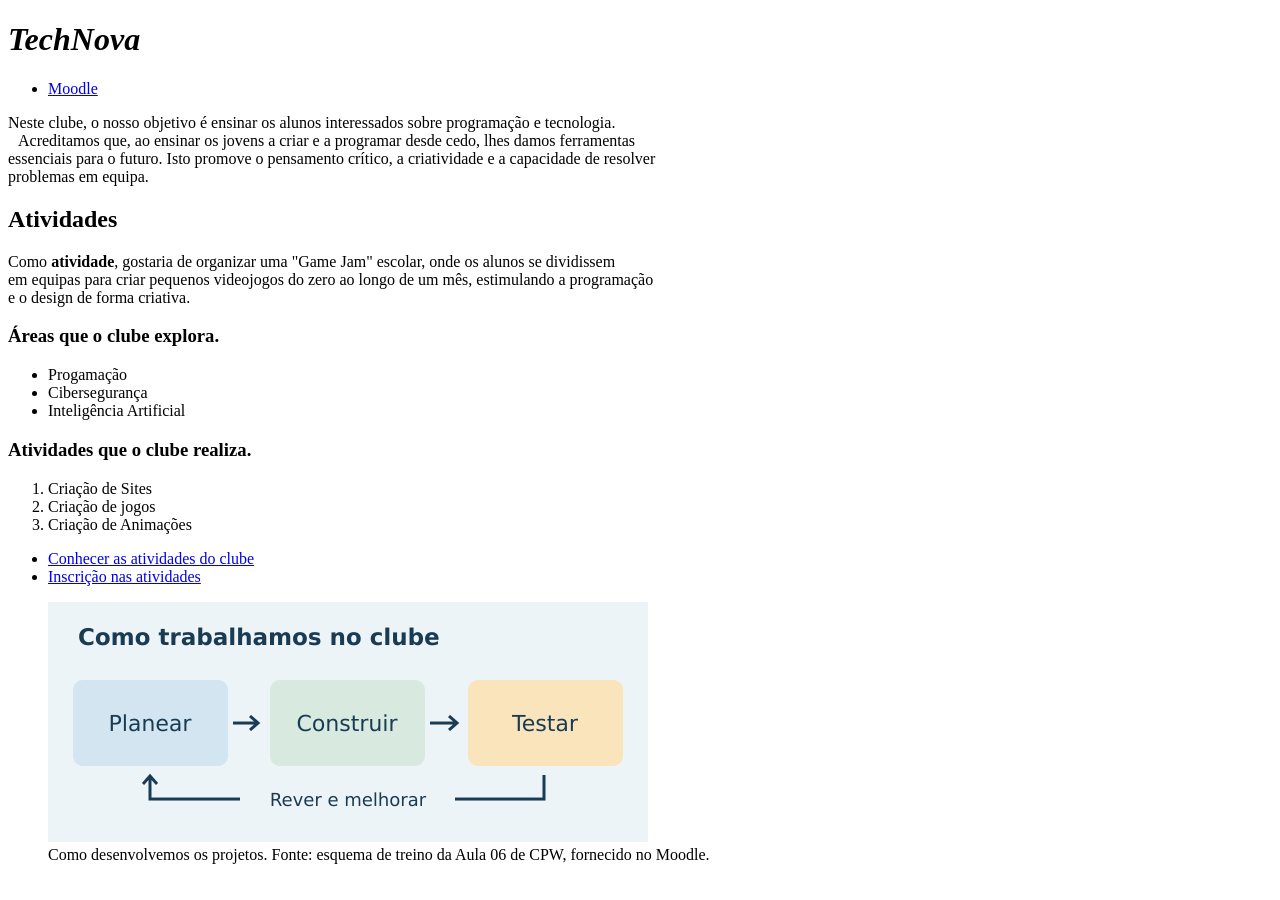
==== index.html @ a2080dc3 "finalizado" ====
<!doctype html>
<html lang="pt-PT">
<head>
  <meta charset="utf-8">
  <meta name="viewport" content="width=device-width, initial-scale=1">
  <title>Clube de informática</title>
</head>
<body>
  <!--Usa barras / nos caminhos. Não copies o endereço local C:\... nem file:///... para uma ligação do site: esse endereço depende do teu computador.-->
  <h1><em>TechNova</em></h1>
<nav>
  <ul>
    <li><a href="https://moodle.csmiguel.pt/mod/assign/view.php?id=44308">Moodle </a></li>   
  </ul>
</nav>

  
    <p> 
      Neste clube, o nosso objetivo é ensinar os alunos interessados sobre programação e tecnologia.<br> 
    <span style="padding-left: 10px;">Acreditamos que, ao ensinar os jovens a criar e a programar desde cedo, lhes damos ferramentas<br> essenciais para o futuro. Isto promove o pensamento crítico, a criatividade e a capacidade de resolver<br> problemas em equipa.</span>
    </p> 

  <h2>Atividades</h2>
  <p>
    Como <strong> atividade</strong>, gostaria de organizar uma "Game Jam" escolar, onde os alunos se dividissem <br> em equipas para criar pequenos videojogos do zero ao longo de um mês, estimulando a programação<br> e o design de forma criativa.
  </p>
  
    <!-- Assim que faso o comentário -->

    <!-- O <ul> serve paar por as coisas em modo lista com poontos o <ol> faz o memso mas com numeros -->
   <h3>Áreas que o clube explora.</h3>
<ul>
  <li>Progamação</li>
  <li>Cibersegurança</li>
  <li>Inteligência Artificial</li>
</ul>
  <h3>Atividades que o clube realiza.</h3>
 <ol>
    <li>Criação de Sites</li>
    <li>Criação de jogos</li>
    <li>Criação de Animações</li>
    
  </ol>
<ul>
  <li><a href="paginas/atividades.html">Conhecer as atividades do clube</a></li>
  <li><a href="paginas/Inscriçoes.html">Inscrição nas atividades</a></li>
</ul>

 <figure>
  <img src="imagens/oficina.png"
       alt="Ciclo do clube: planear, construir, testar e regressar ao planeamento para melhorar."
       width="600" height="240">
  <figcaption>
    Como desenvolvemos os projetos.
    Fonte: esquema de treino da Aula 06 de CPW, fornecido no Moodle.
  </figcaption>
</figure>


</body>
</html>
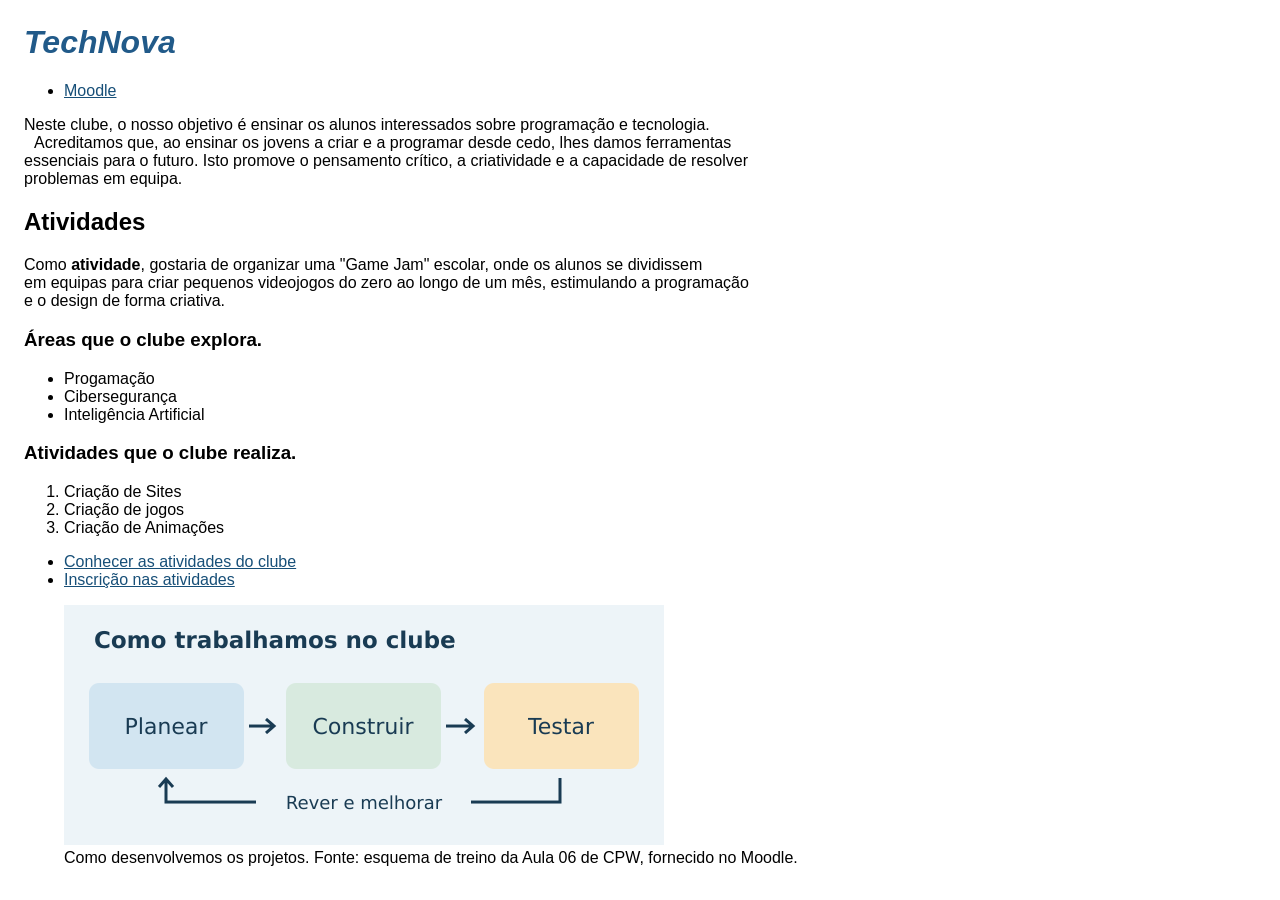
==== commit 3c34fb04: "primeira aula de css" ====
--- a/index.html
+++ b/index.html
@@ -1,12 +1,14 @@
 <!doctype html>
 <html lang="pt-PT">
 <head>
+  <link rel="stylesheet" href="css/estilos.css">
+  
   <meta charset="utf-8">
   <meta name="viewport" content="width=device-width, initial-scale=1">
   <title>Clube de informática</title>
 </head>
 <body>
-  <!--Usa barras / nos caminhos. Não copies o endereço local C:\... nem file:///... para uma ligação do site: esse endereço depende do teu computador.-->
+  <!--Usa barras / nos caminhos. Não copies o endereço local C:\... em file:///... para uma ligação do site: esse endereço depende do teu computador.-->
   <h1><em>TechNova</em></h1>
 <nav>
   <ul>
--- a/css/estilos.css
+++ b/css/estilos.css
@@ -0,0 +1,20 @@
+
+body {
+  background-color: #ffffff;
+  
+  font-family: Arial, sans-serif;
+  margin: 24px;
+}
+
+h1 { color: #215a89; }
+a { color: #174f78; }
+
+
+
+
+
+.destaque {
+
+  background-color: #0568be;
+  font-weight: bold;
+}
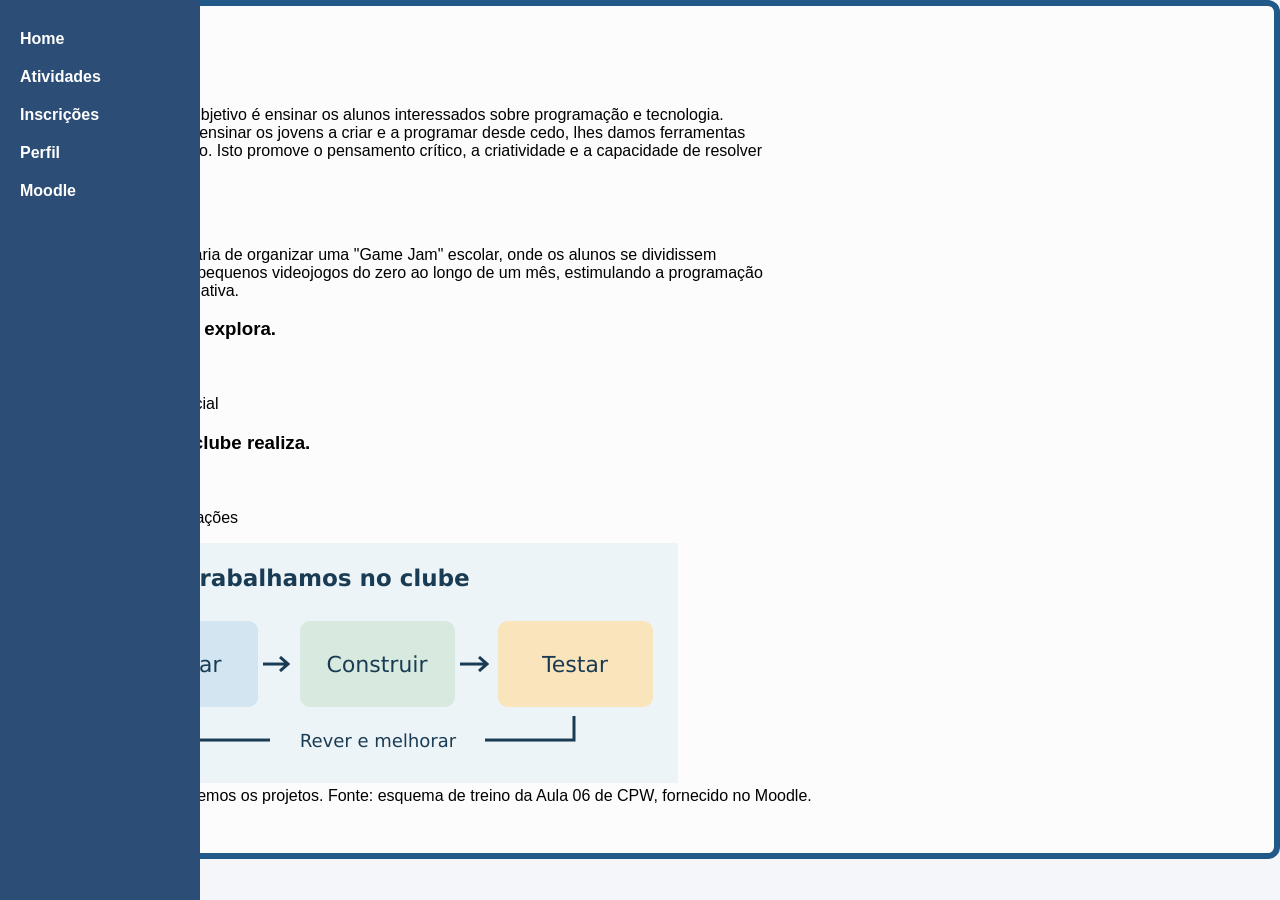
==== commit 7476f15e: "nova forma de links" ====
--- a/index.html
+++ b/index.html
@@ -2,62 +2,62 @@
 <html lang="pt-PT">
 <head>
   <link rel="stylesheet" href="css/estilos.css">
-  
   <meta charset="utf-8">
   <meta name="viewport" content="width=device-width, initial-scale=1">
   <title>Clube de informática</title>
 </head>
 <body>
-  <!--Usa barras / nos caminhos. Não copies o endereço local C:\... em file:///... para uma ligação do site: esse endereço depende do teu computador.-->
-  <h1><em>TechNova</em></h1>
-<nav>
-  <ul>
-    <li><a href="https://moodle.csmiguel.pt/mod/assign/view.php?id=44308">Moodle </a></li>   
-  </ul>
-</nav>
 
   
+  <article class="cartao">
+
+    <div class="layout-site">
+
+    <!-- Menu lateral à esquerda -->
+    <nav class="menu-navegacao">
+      <a href="index.html">Home</a>
+      <a href="atividades.html">Atividades</a>
+      <a href="Inscriçoes.html">Inscrições</a>
+      <a href="perfil.html">Perfil</a>
+      <a href="https://moodle.csmiguel.pt">Moodle</a>
+    </nav>
+  </div>
+
+    <h1><em>TechNova</em></h1>
     <p> 
       Neste clube, o nosso objetivo é ensinar os alunos interessados sobre programação e tecnologia.<br> 
-    <span style="padding-left: 10px;">Acreditamos que, ao ensinar os jovens a criar e a programar desde cedo, lhes damos ferramentas<br> essenciais para o futuro. Isto promove o pensamento crítico, a criatividade e a capacidade de resolver<br> problemas em equipa.</span>
+      <span style="padding-left: 10px;">Acreditamos que, ao ensinar os jovens a criar e a programar desde cedo, lhes damos ferramentas<br> essenciais para o futuro. Isto promove o pensamento crítico, a criatividade e a capacidade de resolver<br> problemas em equipa.</span>
     </p> 
 
-  <h2>Atividades</h2>
-  <p>
-    Como <strong> atividade</strong>, gostaria de organizar uma "Game Jam" escolar, onde os alunos se dividissem <br> em equipas para criar pequenos videojogos do zero ao longo de um mês, estimulando a programação<br> e o design de forma criativa.
-  </p>
-  
-    <!-- Assim que faso o comentário -->
+    <h2>Atividades</h2>
+    <p>
+      Como <strong>atividade</strong>, gostaria de organizar uma "Game Jam" escolar, onde os alunos se dividissem <br> em equipas para criar pequenos videojogos do zero ao longo de um mês, estimulando a programação<br> e o design de forma criativa.
+    </p>
+    
+    <h3>Áreas que o clube explora.</h3>
+    <ul>
+      <li>Progamação</li>
+      <li>Cibersegurança</li>
+      <li>Inteligência Artificial</li>
+    </ul>
 
-    <!-- O <ul> serve paar por as coisas em modo lista com poontos o <ol> faz o memso mas com numeros -->
-   <h3>Áreas que o clube explora.</h3>
-<ul>
-  <li>Progamação</li>
-  <li>Cibersegurança</li>
-  <li>Inteligência Artificial</li>
-</ul>
-  <h3>Atividades que o clube realiza.</h3>
- <ol>
-    <li>Criação de Sites</li>
-    <li>Criação de jogos</li>
-    <li>Criação de Animações</li>
-    
-  </ol>
-<ul>
-  <li><a href="paginas/atividades.html">Conhecer as atividades do clube</a></li>
-  <li><a href="paginas/Inscriçoes.html">Inscrição nas atividades</a></li>
-</ul>
+    <h3>Atividades que o clube realiza.</h3>
+    <ol>
+      <li>Criação de Sites</li>
+      <li>Criação de jogos</li>
+      <li>Criação de Animações</li>
+    </ol>
+    <figure>
+      <img src="imagens/oficina.png"
+          alt="Ciclo do clube: planear, construir, testar e regressar ao planeamento para melhorar."
+          width="600" height="240">
+      <figcaption>
+        Como desenvolvemos os projetos.
+        Fonte: esquema de treino da Aula 06 de CPW, fornecido no Moodle.
+      </figcaption>
+    </figure>
 
- <figure>
-  <img src="imagens/oficina.png"
-       alt="Ciclo do clube: planear, construir, testar e regressar ao planeamento para melhorar."
-       width="600" height="240">
-  <figcaption>
-    Como desenvolvemos os projetos.
-    Fonte: esquema de treino da Aula 06 de CPW, fornecido no Moodle.
-  </figcaption>
-</figure>
-
+  </article>
 
 </body>
 </html>
--- a/css/estilos.css
+++ b/css/estilos.css
@@ -1,20 +1,112 @@
 
 body {
-  background-color: #ffffff;
+  background-color: #ada1a1;
   
-  font-family: Arial, sans-serif;
+  font-family: comic sans ms, sans-serif;
   margin: 24px;
 }
 
 h1 { color: #215a89; }
 a { color: #174f78; }
 
+.cartao {
+  background-color: #ffffffbe;
+  padding: 32px;
+  border: 6px solid #215a89;
+  margin-bottom: 32px;
+  border-radius: 12px;
+}
+.cartao2 {
+
+  padding: 25px;
+  border: 6px dashed #8f2626;
+  margin-bottom: 32px;
+  border-radius: 1px;
+  margin-top: 15px;
+  width: 32%;
+}
+
+.cartao3 {
+  padding: 25px;
+  border: 6px solid #26548f;
+  margin-bottom: 32px;
+  border-radius: 1px;
+  margin-top: 15px;
+  width: 10%;
+}
+ 
+
+<!-- Novo estilo para o menu lateral fixo e o cartão principal -->    ´
+
+{
+  background-color: #ada1a1;
+  font-family: sans-serif;
+  margin: 0;
+  padding: 20px;
+}
+
+{
+  background-color: #f4f6f9;
+  font-family: sans-serif;
+  margin: 0;
+  display: flex;
+}
 
 
 
 
-.destaque {
 
-  background-color: #0568be;
+
+  
+/* Menu lateral fixo à esquerda, a ocupar de cima a baixo */
+body {
+  background-color: #f4f6f9;
+  font-family: sans-serif;
+  margin: 0;
+  padding: 0;
+}
+
+/* Menu lateral fixo de alto a baixo */
+.menu-navegacao {
+  position: fixed;
+  top: 0;
+  left: 0;
+  width: 200px;              /* Largura fixa do menu */
+  height: 100vh;             /* Ocupa a altura toda do ecrã */
+  background-color: #2c4d75;
+  padding: 30px 20px;
+  display: flex;
+  flex-direction: column;
+  gap: 20px;
+  box-sizing: border-box;
+  z-index: 10;
+}
+
+.menu-navegacao a {
+  color: #ffffff;
+  text-decoration: none;
   font-weight: bold;
+  font-size: 16px;
+}
+
+.menu-navegacao a:hover {
+  opacity: 0.8;
+}
+
+/* O Cartão principal: empurrado para a direita do menu e centrado no espaço livre */
+.cartao4 {
+  margin-left: 200px;                    /* Começa exatamente onde o menu acaba */
+  width: calc(100% - 200px);             /* Ocupa o restante espaço da janela */
+  box-sizing: border-box;
+  padding: 30px;
+  
+  /* Se quiseres que o conteúdo não fique demasiado largo, centra dentro desta área: */
+  max-width: 950px;
+  margin-top: 20px;
+  margin-bottom: 20px;
+  margin-right: auto;
+  
+  background-color: #ffffff;
+  border-radius: 8px;
+  box-shadow: 0 4px 12px rgba(0, 0, 0, 0.1);
 }
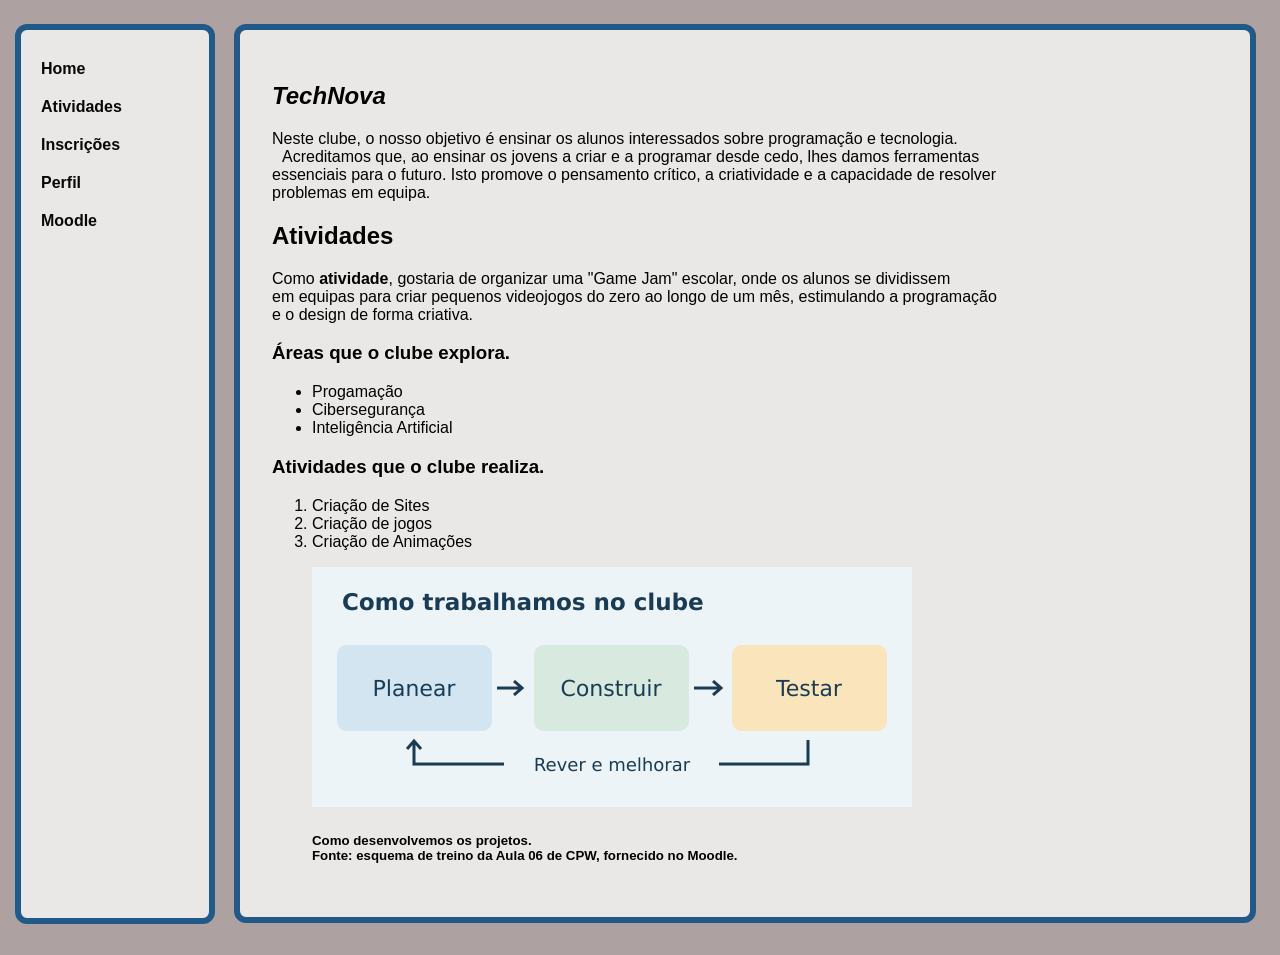
==== commit 7a136c1b: "melhor barra de link a esquerda" ====
--- a/index.html
+++ b/index.html
@@ -7,57 +7,57 @@
   <title>Clube de informática</title>
 </head>
 <body>
-
-  
   <article class="cartao">
 
-    <div class="layout-site">
+      <div class="layout-site">
 
-    <!-- Menu lateral à esquerda -->
-    <nav class="menu-navegacao">
-      <a href="index.html">Home</a>
-      <a href="atividades.html">Atividades</a>
-      <a href="Inscriçoes.html">Inscrições</a>
-      <a href="perfil.html">Perfil</a>
-      <a href="https://moodle.csmiguel.pt">Moodle</a>
-    </nav>
-  </div>
+      
+      <nav class="menu-navegacao">
+        <a href="index.html">Home</a>
+        <a href="paginas/atividades.html">Atividades</a>
+        <a href="paginas/inscriçoes.html">Inscrições</a>
+        <a href="paginas/perfil.html">Perfil</a>
+        <a href="https://moodle.csmiguel.pt">Moodle</a>
+      </nav>
+    </div>
 
-    <h1><em>TechNova</em></h1>
-    <p> 
-      Neste clube, o nosso objetivo é ensinar os alunos interessados sobre programação e tecnologia.<br> 
-      <span style="padding-left: 10px;">Acreditamos que, ao ensinar os jovens a criar e a programar desde cedo, lhes damos ferramentas<br> essenciais para o futuro. Isto promove o pensamento crítico, a criatividade e a capacidade de resolver<br> problemas em equipa.</span>
-    </p> 
+      <h1><em>TechNova</em></h1>
+      <p> 
+        Neste clube, o nosso objetivo é ensinar os alunos interessados sobre programação e tecnologia.<br> 
+        <span style="padding-left: 10px;">Acreditamos que, ao ensinar os jovens a criar e a programar desde cedo, lhes damos ferramentas<br> essenciais para o futuro. Isto promove o pensamento crítico, a criatividade e a capacidade de resolver<br> problemas em equipa.</span>
+      </p> 
 
-    <h2>Atividades</h2>
-    <p>
-      Como <strong>atividade</strong>, gostaria de organizar uma "Game Jam" escolar, onde os alunos se dividissem <br> em equipas para criar pequenos videojogos do zero ao longo de um mês, estimulando a programação<br> e o design de forma criativa.
-    </p>
-    
-    <h3>Áreas que o clube explora.</h3>
-    <ul>
-      <li>Progamação</li>
-      <li>Cibersegurança</li>
-      <li>Inteligência Artificial</li>
-    </ul>
+      <h2>Atividades</h2>
+      <p>
+        Como <strong>atividade</strong>, gostaria de organizar uma "Game Jam" escolar, onde os alunos se dividissem <br> em equipas para criar pequenos videojogos do zero ao longo de um mês, estimulando a programação<br> e o design de forma criativa.
+      </p>
+      
+      <h3>Áreas que o clube explora.</h3>
+      <ul>
+        <li>Progamação</li>
+        <li>Cibersegurança</li>
+        <li>Inteligência Artificial</li>
+      </ul>
 
-    <h3>Atividades que o clube realiza.</h3>
-    <ol>
-      <li>Criação de Sites</li>
-      <li>Criação de jogos</li>
-      <li>Criação de Animações</li>
-    </ol>
-    <figure>
-      <img src="imagens/oficina.png"
-          alt="Ciclo do clube: planear, construir, testar e regressar ao planeamento para melhorar."
-          width="600" height="240">
-      <figcaption>
-        Como desenvolvemos os projetos.
-        Fonte: esquema de treino da Aula 06 de CPW, fornecido no Moodle.
-      </figcaption>
-    </figure>
+      <h3>Atividades que o clube realiza.</h3>
+      <ol>
+        <li>Criação de Sites</li>
+        <li>Criação de jogos</li>
+        <li>Criação de Animações</li>
+      </ol>
+      <figure>
+        <img src="imagens/oficina.png"
+            alt="Ciclo do clube: planear, construir, testar e regressar ao planeamento para melhorar."
+            width="600" height="240">
+        <figcaption>
+          <h5>
+            Como desenvolvemos os projetos.<br>
+            Fonte: esquema de treino da Aula 06 de CPW, fornecido no Moodle.
+          </h5>
+        </figcaption>
+      </figure>
 
-  </article>
+    </article>
 
 </body>
 </html>
--- a/css/estilos.css
+++ b/css/estilos.css
@@ -1,23 +1,18 @@
 
 body {
   background-color: #ada1a1;
-  
   font-family: comic sans ms, sans-serif;
   margin: 24px;
 }
-
-h1 { color: #215a89; }
-a { color: #174f78; }
-
 .cartao {
   background-color: #ffffffbe;
   padding: 32px;
   border: 6px solid #215a89;
   margin-bottom: 32px;
   border-radius: 12px;
+  margin-left: 210px;
 }
 .cartao2 {
-
   padding: 25px;
   border: 6px dashed #8f2626;
   margin-bottom: 32px;
@@ -25,7 +20,6 @@
   margin-top: 15px;
   width: 32%;
 }
-
 .cartao3 {
   padding: 25px;
   border: 6px solid #26548f;
@@ -34,79 +28,42 @@
   margin-top: 15px;
   width: 10%;
 }
- 
-
-<!-- Novo estilo para o menu lateral fixo e o cartão principal -->    ´
-
-{
-  background-color: #ada1a1;
-  font-family: sans-serif;
-  margin: 0;
-  padding: 20px;
+.menu-navegacao {
+  border: 6px solid #215a89;
+  border-radius: 12px;
+  position: fixed;
+  top: 24px;                        /* Distância do topo da janela */
+  left: 15px;                       /* Distância da esquerda da janela */ 
+  width: 200px;                     /* Largura fixa do menu */
+  height: 100vh;                    /* Ocupa a altura toda do ecrã */
+  background-color: #ffffffbe;    /* Cor de fundo do menu */
+  padding: 30px 20px;               /* Espaçamento interno do menu */
+  display: flex;                    /* Usa flexbox para organizar os links */ 
+  flex-direction: column;           /* Coloca os links em coluna */
+  gap: 20px;                        /* Espaço entre os links do menu */
+  box-sizing: border-box;           /* Inclui o padding na largura total do menu */
+  z-index: 10;                      /* Garante que o menu fica acima de outros elementos da página */
+}
+.menu-navegacao a {        /* Links internos: o CSS encontra automaticamente os <a> que estão dentro da caixa do menu */
+  color: #080808;
+  text-decoration: none;            /* Remove o sublinhado dos links */
+  font-weight: bold;                /* Deixa os links em negrito */
+  font-size: 16px;                  /* Tamanho da fonte dos links */
+}
+.menu-navegacao a:hover {  /* Efeito do rato: aplica-se automaticamente apenas quando o cursor passa por cima dos links que estao com o .menu-navegaçao */
+  opacity: 0.7;                     /* Efeito visual ao passar o mouse sobre os links */
 }
 
-{
-  background-color: #f4f6f9;
-  font-family: sans-serif;
-  margin: 0;
-  display: flex;
-}
-
-
-
-
-
-
-  
-/* Menu lateral fixo à esquerda, a ocupar de cima a baixo */
-body {
-  background-color: #f4f6f9;
-  font-family: sans-serif;
-  margin: 0;
-  padding: 0;
-}
-
-/* Menu lateral fixo de alto a baixo */
-.menu-navegacao {
-  position: fixed;
-  top: 0;
-  left: 0;
-  width: 200px;              /* Largura fixa do menu */
-  height: 100vh;             /* Ocupa a altura toda do ecrã */
-  background-color: #2c4d75;
-  padding: 30px 20px;
-  display: flex;
-  flex-direction: column;
-  gap: 20px;
-  box-sizing: border-box;
-  z-index: 10;
-}
-
-.menu-navegacao a {
-  color: #ffffff;
-  text-decoration: none;
-  font-weight: bold;
-  font-size: 16px;
-}
-
-.menu-navegacao a:hover {
-  opacity: 0.8;
-}
-
-/* O Cartão principal: empurrado para a direita do menu e centrado no espaço livre */
-.cartao4 {
+/* .cartao_exemplo {
   margin-left: 200px;                    /* Começa exatamente onde o menu acaba */
   width: calc(100% - 200px);             /* Ocupa o restante espaço da janela */
-  box-sizing: border-box;
-  padding: 30px;
-  
-  /* Se quiseres que o conteúdo não fique demasiado largo, centra dentro desta área: */
-  max-width: 950px;
-  margin-top: 20px;
-  margin-bottom: 20px;
-  margin-right: auto;
-  
+  box-sizing: border-box;                /* Inclui o padding na largura total do cartão */
+  padding: 30px;                         /* Espaçamento interno do cartão */
+  max-width: 950px;                      /* Limita a largura máxima do cartão */
+  margin-top: 20px;                      /* Espaço acima do cartão */
+  margin-bottom: 20px;                   /* Espaço abaixo do cartão */
+  margin-right: auto;                    /* Centraliza o cartão horizontalmente */ 
   background-color: #ffffff;
-  border-radius: 8px;
-  box-shadow: 0 4px 12px rgba(0, 0, 0, 0.1);
-}+  border-radius: 8px;                    /* Bordas arredondadas do cartão */
+  box-shadow: 0 4px 12px rgba(255, 0, 0, 0.1);    /* Adiciona uma sombra suave ao cartão */
+}   */
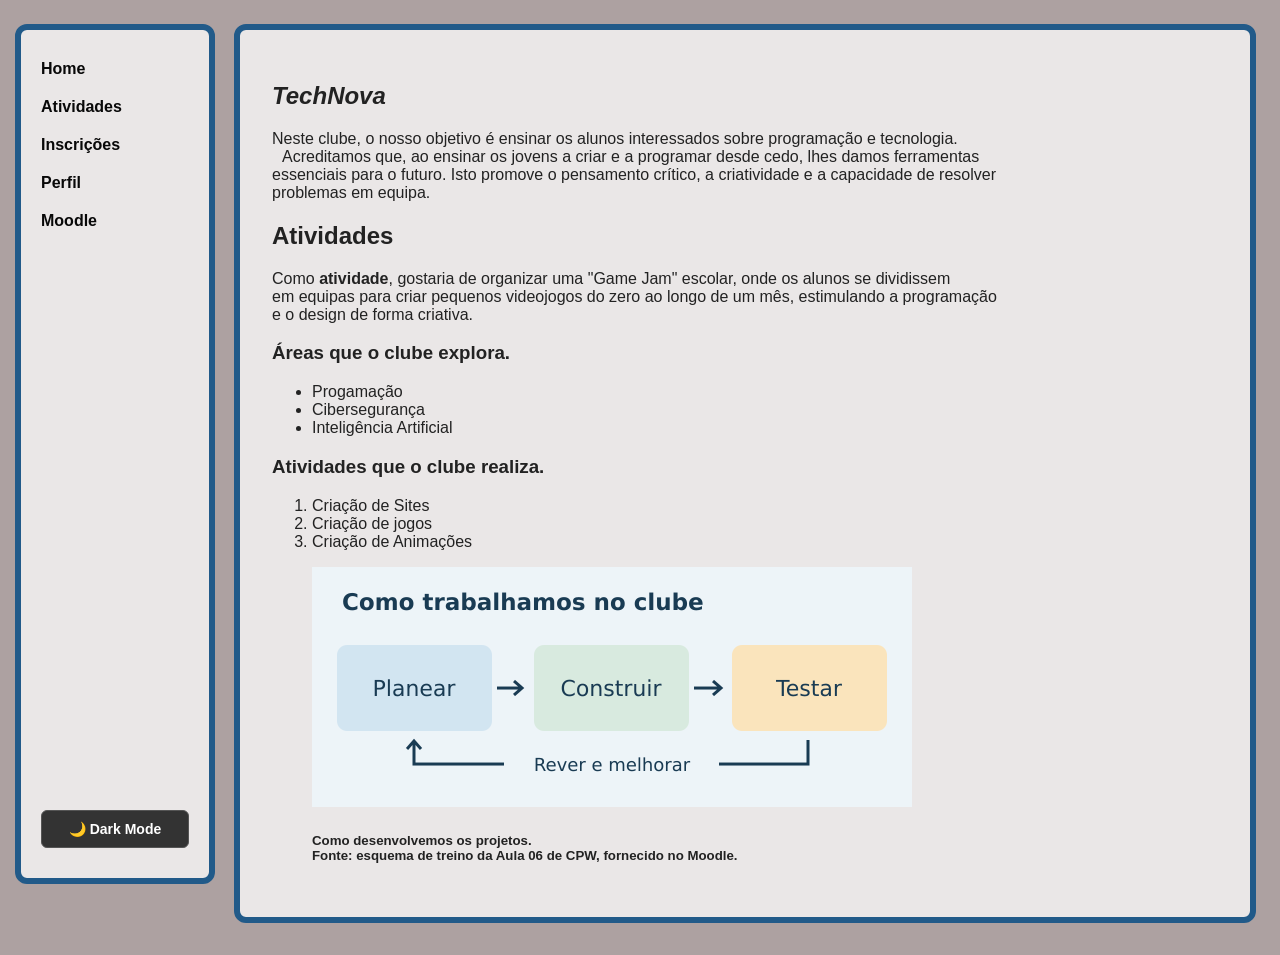
==== commit b7c74c8f: "dark mode-concluido" ====
--- a/index.html
+++ b/index.html
@@ -1,7 +1,15 @@
 <!doctype html>
 <html lang="pt-PT">
 <head>
+ <script>
+  if (localStorage.getItem("darkMode") === "true") {
+    // Força o fundo a ficar escuro instantaneamente antes de desenhar a página
+    document.write('<style>html, body { background-color: #121212 !important; color: #e0e0e0 !important; }</style>');
+    document.documentElement.classList.add("dark-mode");
+  }
+</script>
   <link rel="stylesheet" href="css/estilos.css">
+  <link rel="stylesheet" href="css/darkmode.css">
   <meta charset="utf-8">
   <meta name="viewport" content="width=device-width, initial-scale=1">
   <title>Clube de informática</title>
@@ -18,6 +26,7 @@
         <a href="paginas/inscriçoes.html">Inscrições</a>
         <a href="paginas/perfil.html">Perfil</a>
         <a href="https://moodle.csmiguel.pt">Moodle</a>
+        <button id="botao-tema" onclick="alternarTema()">🌙 Dark Mode</button>
       </nav>
     </div>
 
@@ -58,6 +67,6 @@
       </figure>
 
     </article>
-
+    <script src="main.js/script.js"></script>
 </body>
 </html>
--- a/css/estilos.css
+++ b/css/estilos.css
@@ -1,7 +1,8 @@
 
 body {
-  background-color: #ada1a1;
-  font-family: comic sans ms, sans-serif;
+  background-color: #ada1a1; 
+  color: #222222;            
+  font-family: "Comic Sans MS", sans-serif;
   margin: 24px;
 }
 .cartao {
@@ -35,7 +36,8 @@
   top: 24px;                        /* Distância do topo da janela */
   left: 15px;                       /* Distância da esquerda da janela */ 
   width: 200px;                     /* Largura fixa do menu */
-  height: 100vh;                    /* Ocupa a altura toda do ecrã */
+  height: calc(100vh - 40px);       /* Ocupa a altura toda menos a margem de cima e baixo */
+  min-height: 500px;                
   background-color: #ffffffbe;    /* Cor de fundo do menu */
   padding: 30px 20px;               /* Espaçamento interno do menu */
   display: flex;                    /* Usa flexbox para organizar os links */ 
@@ -54,16 +56,30 @@
   opacity: 0.7;                     /* Efeito visual ao passar o mouse sobre os links */
 }
 
-/* .cartao_exemplo {
-  margin-left: 200px;                    /* Começa exatamente onde o menu acaba */
-  width: calc(100% - 200px);             /* Ocupa o restante espaço da janela */
-  box-sizing: border-box;                /* Inclui o padding na largura total do cartão */
-  padding: 30px;                         /* Espaçamento interno do cartão */
-  max-width: 950px;                      /* Limita a largura máxima do cartão */
-  margin-top: 20px;                      /* Espaço acima do cartão */
-  margin-bottom: 20px;                   /* Espaço abaixo do cartão */
-  margin-right: auto;                    /* Centraliza o cartão horizontalmente */ 
-  background-color: #ffffff;
-  border-radius: 8px;                    /* Bordas arredondadas do cartão */
-  box-shadow: 0 4px 12px rgba(255, 0, 0, 0.1);    /* Adiciona uma sombra suave ao cartão */
-}   */+button[type="submit"] {
+  background-color: #dadb83;             /* Cor de fundo igual ao teu menu */
+  color: #000000;                        /* Texto a branco */
+  border: none;                            /* Remove a borda cinzenta antiga */
+  padding: 10px 20px;                      /* Espaçamento interno para o botão ficar maior */
+  font-size: 16px;                         /* Tamanho da letra */
+  font-weight: bold;                       /* Texto em negrito */
+  border-radius: 6px;                      /* Cantos ligeiramente arredondados */
+  cursor: pointer;                         /* Transforma o cursor numa mãozinha ao passar por cima */
+  transition: background-color 0.2s ease;  /* Animação suave ao passar o rato */
+}
+
+/* Efeito ao passar o rato por cima do botão */
+button[type="submit"]:hover {
+  opacity: 0.7;                
+}
+#botao-tema {
+  margin-top: auto !important; /* Força o botão a ir para o fundo */
+  background-color: #333333;
+  color: #ffffff;
+  border: 1px solid #555555;
+  padding: 10px;
+  font-size: 14px;
+  font-weight: bold;
+  border-radius: 6px;
+  cursor: pointer;
+}
--- a/css/darkmode.css
+++ b/css/darkmode.css
@@ -0,0 +1,33 @@
+/* Garante que, quando NÃO está em dark-mode, o fundo assume a cor correta */
+html:not(.dark-mode), 
+body:not(.dark-mode) {
+  background-color: #ada1a1 !important;
+}
+
+/* Classes ativadas pelo JavaScript para o Dark Mode */
+html.dark-mode, body.dark-mode {
+  background-color: #121212 !important;
+  color: #e0e0e0 !important;
+}
+body.dark-mode .cartao,
+body.dark-mode .cartao2,
+body.dark-mode .cartao3 {
+  background-color: #1e1e1e !important;
+  color: #e0e0e0 !important;
+  border-color: #333333 !important;
+}
+
+body.dark-mode .menu-navegacao {
+  background-color: #1a1a1a !important;
+  border-color: #333333 !important;
+}
+
+body.dark-mode .menu-navegacao a {
+  color: #ffffff !important;
+}
+
+body.dark-mode button[type="submit"],
+body.dark-mode #botao-tema {
+  background-color: #333333 !important;
+  color: #ffffff !important;
+}
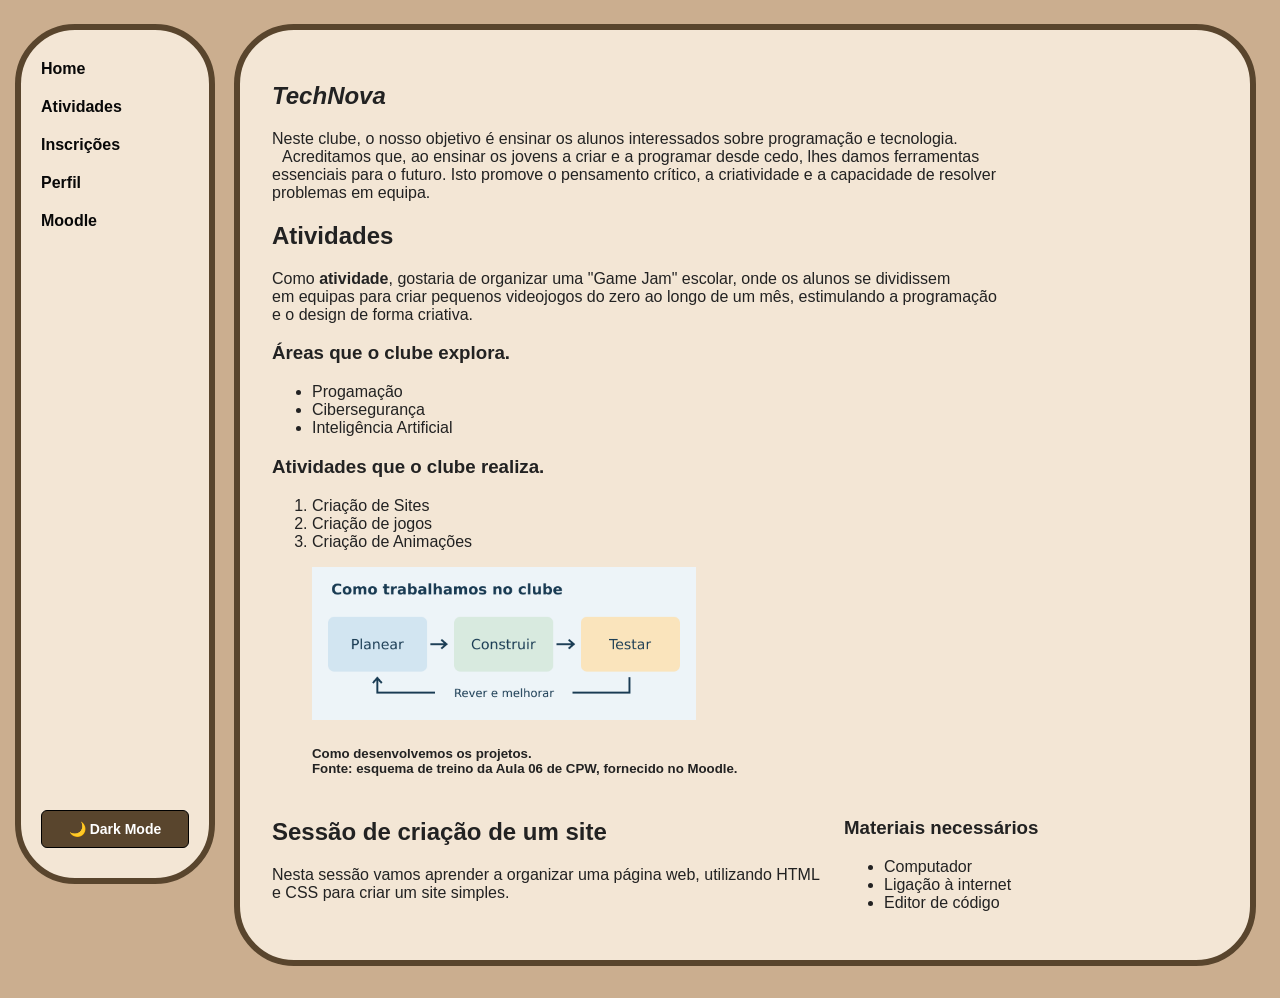
==== commit 9886bae7: "aula 4 inicio" ====
--- a/index.html
+++ b/index.html
@@ -55,9 +55,13 @@
         <li>Criação de Animações</li>
       </ol>
       <figure>
-        <img src="imagens/oficina.png"
+         <article>
+        <img
+            src="imagens/oficina.png"
             alt="Ciclo do clube: planear, construir, testar e regressar ao planeamento para melhorar."
-            width="600" height="240">
+            class="imagem-responsiva"
+        >
+    </article>
         <figcaption>
           <h5>
             Como desenvolvemos os projetos.<br>
@@ -66,6 +70,37 @@
         </figcaption>
       </figure>
 
+<section class="sessao">
+    <div class="sessao-info">
+        <h2>Sessão de criação de um site</h2>
+        <p>
+            Nesta sessão vamos aprender a organizar uma página web,
+            utilizando HTML e CSS para criar um site simples.
+        </p>
+    </div>
+
+    <div class="sessao-material">
+        <h3>Materiais necessários</h3>
+        <ul>
+            <li>Computador</li>
+            <li>Ligação à internet</li>
+            <li>Editor de código</li>
+        </ul>
+    </div>
+</section>
+
+
+
+
+
+
+
+
+
+
+
+
+
     </article>
     <script src="main.js/script.js"></script>
 </body>
--- a/css/estilos.css
+++ b/css/estilos.css
@@ -1,85 +1,196 @@
+
+/* ==========================================
+   1. ESTILOS GERAIS
+========================================== */
 
 body {
-  background-color: #ada1a1; 
-  color: #222222;            
-  font-family: "Comic Sans MS", sans-serif;
-  margin: 24px;
-}
-.cartao {
-  background-color: #ffffffbe;
-  padding: 32px;
-  border: 6px solid #215a89;
-  margin-bottom: 32px;
-  border-radius: 12px;
-  margin-left: 210px;
-}
-.cartao2 {
-  padding: 25px;
-  border: 6px dashed #8f2626;
-  margin-bottom: 32px;
-  border-radius: 1px;
-  margin-top: 15px;
-  width: 32%;
-}
-.cartao3 {
-  padding: 25px;
-  border: 6px solid #26548f;
-  margin-bottom: 32px;
-  border-radius: 1px;
-  margin-top: 15px;
-  width: 10%;
-}
-.menu-navegacao {
-  border: 6px solid #215a89;
-  border-radius: 12px;
-  position: fixed;
-  top: 24px;                        /* Distância do topo da janela */
-  left: 15px;                       /* Distância da esquerda da janela */ 
-  width: 200px;                     /* Largura fixa do menu */
-  height: calc(100vh - 40px);       /* Ocupa a altura toda menos a margem de cima e baixo */
-  min-height: 500px;                
-  background-color: #ffffffbe;    /* Cor de fundo do menu */
-  padding: 30px 20px;               /* Espaçamento interno do menu */
-  display: flex;                    /* Usa flexbox para organizar os links */ 
-  flex-direction: column;           /* Coloca os links em coluna */
-  gap: 20px;                        /* Espaço entre os links do menu */
-  box-sizing: border-box;           /* Inclui o padding na largura total do menu */
-  z-index: 10;                      /* Garante que o menu fica acima de outros elementos da página */
-}
-.menu-navegacao a {        /* Links internos: o CSS encontra automaticamente os <a> que estão dentro da caixa do menu */
-  color: #080808;
-  text-decoration: none;            /* Remove o sublinhado dos links */
-  font-weight: bold;                /* Deixa os links em negrito */
-  font-size: 16px;                  /* Tamanho da fonte dos links */
-}
-.menu-navegacao a:hover {  /* Efeito do rato: aplica-se automaticamente apenas quando o cursor passa por cima dos links que estao com o .menu-navegaçao */
-  opacity: 0.7;                     /* Efeito visual ao passar o mouse sobre os links */
+    background-color: #ca1313;
+    color: #222222;
+    font-family: "Comic Sans MS", sans-serif;
+    margin: 24px;
 }
 
-button[type="submit"] {
-  background-color: #dadb83;             /* Cor de fundo igual ao teu menu */
-  color: #000000;                        /* Texto a branco */
-  border: none;                            /* Remove a borda cinzenta antiga */
-  padding: 10px 20px;                      /* Espaçamento interno para o botão ficar maior */
-  font-size: 16px;                         /* Tamanho da letra */
-  font-weight: bold;                       /* Texto em negrito */
-  border-radius: 6px;                      /* Cantos ligeiramente arredondados */
-  cursor: pointer;                         /* Transforma o cursor numa mãozinha ao passar por cima */
-  transition: background-color 0.2s ease;  /* Animação suave ao passar o rato */
+
+/* ==========================================
+   2. LISTA DE ATIVIDADES
+========================================== */
+
+.lista-atividades {
+    display: flex;
+    gap: 16px;
+    flex-wrap: wrap;
 }
 
-/* Efeito ao passar o rato por cima do botão */
+
+/* ==========================================
+   3. IMAGEM RESPONSIVA
+========================================== */
+
+.imagem-responsiva {
+    width: 30vw;
+    max-width: 400px;
+    height: auto;
+}
+
+
+/* ==========================================
+   4. CARTÕES
+========================================== */
+
+.cartao {
+    background-color: #F3E6D5;
+    padding: 32px;
+    border: 6px solid #59452D;
+    margin-bottom: 32px;
+    border-radius: 60px;
+    margin-left: 210px;
+    flex: 1 1 220px;
+    gap: 20px;
+    flex-wrap: wrap;
+}
+
+.cartao2 {
+    padding: 25px;
+    border: 6px dashed #59452D;
+    margin-bottom: 32px;
+    border-radius: 60px;
+    margin-top: 15px;
+    width: 32%;
+    flex: 1 1 220px;
+    gap: 20px;
+    flex-wrap: wrap;
+}
+
+.cartao3 {
+    padding: 25px;
+    border: 6px solid #59452D;
+    margin-bottom: 32px;
+    border-radius: 60px;
+    margin-top: 15px;
+    width: 10%;
+    flex: 1 1 220px;
+    gap: 20px;
+    flex-wrap: wrap;
+}
+
+.cartao4 {
+    padding: 25px;
+    border: 6px solid #59452D;
+    background-color: #FFF8EF;
+    margin-bottom: 32px;
+    border-radius: 60px;
+}
+
+
+/* ==========================================
+   5. MENU DE NAVEGAÇÃO
+========================================== */
+
+.menu-navegacao {
+    border: 6px solid #59452D;
+    border-radius: 60px;
+
+    position: fixed;
+    top: 24px;
+    left: 15px;
+
+    width: 200px;
+    height: calc(100vh - 40px);
+    min-height: 500px;
+
+    background-color: #F3E6D5;
+    padding: 30px 20px;
+
+    display: flex;
+    flex-direction: column;
+    gap: 20px;
+
+    box-sizing: border-box;
+    z-index: 10;
+
+    flex: 1 1 220px;
+    flex-wrap: wrap;
+}
+
+.menu-navegacao a {
+    color: #080808;
+    text-decoration: none;
+    font-weight: bold;
+    font-size: 16px;
+}
+
+.menu-navegacao a:hover {
+    opacity: 0.7;
+}
+
+
+/* ==========================================
+   6. BOTÕES
+========================================== */
+
+button[type="submit"] {
+    background-color: #dadb83;
+    color: #000000;
+
+    border: none;
+    padding: 10px 20px;
+
+    font-size: 16px;
+    font-weight: bold;
+
+    border-radius: 6px;
+    cursor: pointer;
+
+    transition: background-color 0.2s ease;
+}
+
 button[type="submit"]:hover {
-  opacity: 0.7;                
+    opacity: 0.7;
+    flex: 1 1 220px;
 }
+
+
+/* ==========================================
+   7. BOTÃO DE MODO ESCURO
+========================================== */
+
 #botao-tema {
-  margin-top: auto !important; /* Força o botão a ir para o fundo */
-  background-color: #333333;
-  color: #ffffff;
-  border: 1px solid #555555;
-  padding: 10px;
-  font-size: 14px;
-  font-weight: bold;
-  border-radius: 6px;
-  cursor: pointer;
-}+    margin-top: auto !important;
+
+    background-color: #59452D;
+    color: #ffffff;
+
+    border: 1px solid #000000;
+    border-radius: 6px;
+
+    padding: 10px;
+
+    font-size: 14px;
+    font-weight: bold;
+
+    cursor: pointer;
+}
+
+
+/* ==========================================
+   8. SESSÃO FLEXBOX
+========================================== */
+
+.sessao {
+    display: flex;
+    flex-direction: row;
+    flex-wrap: nowrap;
+    gap: 24px;
+}
+
+.sessao-info {
+    flex: 2 1 200px;
+    min-width: 0;
+    overflow-wrap: anywhere;
+}
+
+.sessao-material {
+    flex: 1 1 200px;
+    min-width: 0;
+    overflow-wrap: anywhere;
+}
--- a/css/darkmode.css
+++ b/css/darkmode.css
@@ -1,7 +1,7 @@
 /* Garante que, quando NÃO está em dark-mode, o fundo assume a cor correta */
 html:not(.dark-mode), 
 body:not(.dark-mode) {
-  background-color: #ada1a1 !important;
+  background-color: #CBAE8F !important;
 }
 
 /* Classes ativadas pelo JavaScript para o Dark Mode */
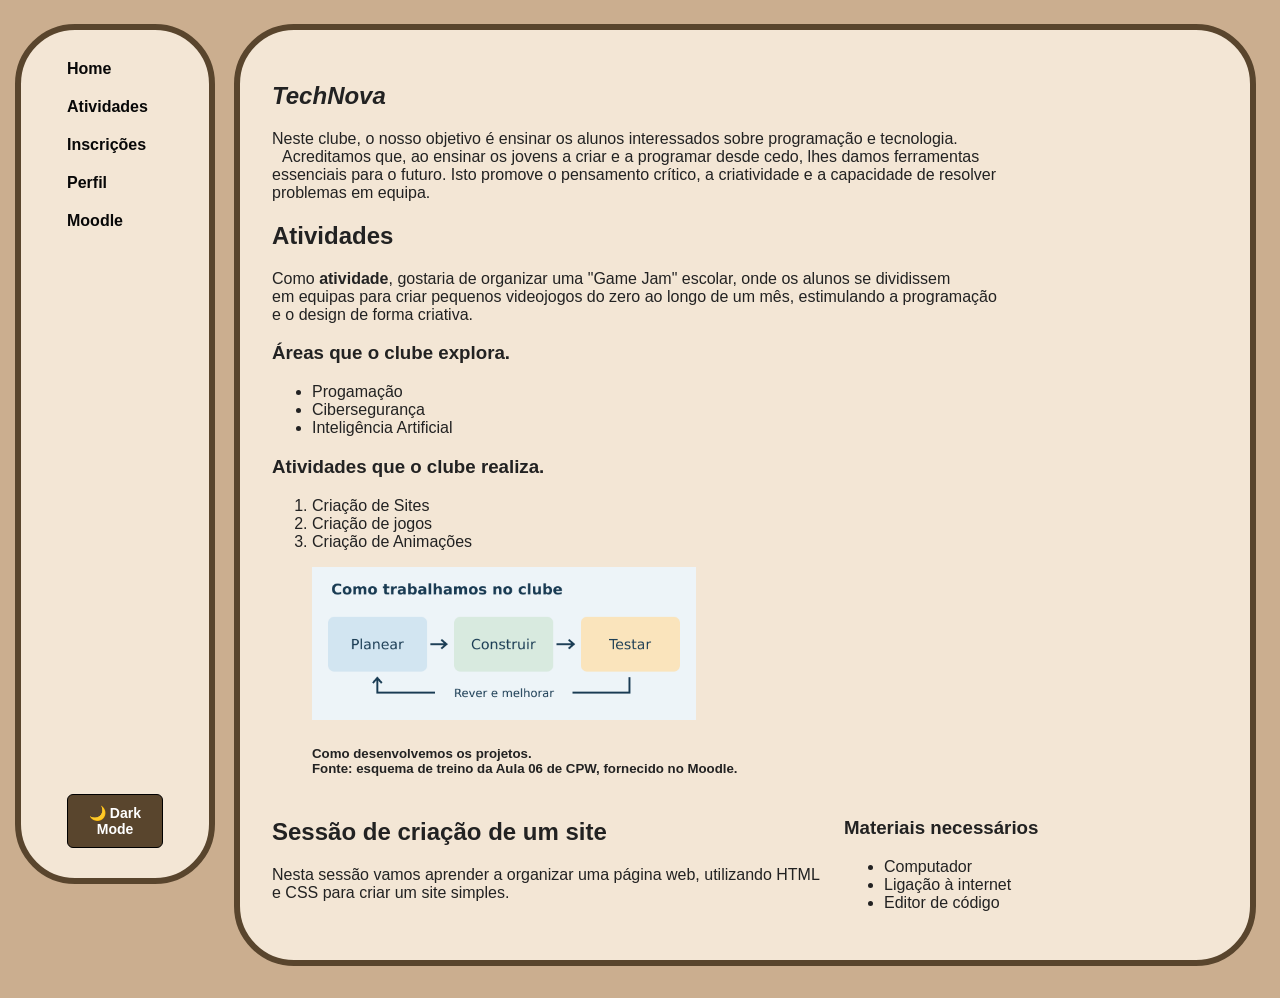
==== commit f8b92710: "Remove inicialização duplicada do tema" ====
--- a/index.html
+++ b/index.html
@@ -1,13 +1,7 @@
 <!doctype html>
 <html lang="pt-PT">
 <head>
- <script>
-  if (localStorage.getItem("darkMode") === "true") {
-    // Força o fundo a ficar escuro instantaneamente antes de desenhar a página
-    document.write('<style>html, body { background-color: #121212 !important; color: #e0e0e0 !important; }</style>');
-    document.documentElement.classList.add("dark-mode");
-  }
-</script>
+ 
   <link rel="stylesheet" href="css/estilos.css">
   <link rel="stylesheet" href="css/darkmode.css">
   <meta charset="utf-8">
--- a/css/estilos.css
+++ b/css/estilos.css
@@ -99,7 +99,7 @@
     min-height: 500px;
 
     background-color: #F3E6D5;
-    padding: 30px 20px;
+    padding: 30px 46px;
 
     display: flex;
     flex-direction: column;
--- a/css/darkmode.css
+++ b/css/darkmode.css
@@ -1,33 +1,67 @@
-/* Garante que, quando NÃO está em dark-mode, o fundo assume a cor correta */
-html:not(.dark-mode), 
-body:not(.dark-mode) {
+/* ==========================================
+   MODO CLARO
+========================================== */
+
+html:not(.dark-mode),
+html:not(.dark-mode) body {
   background-color: #CBAE8F !important;
+  color: #222222;
 }
 
-/* Classes ativadas pelo JavaScript para o Dark Mode */
-html.dark-mode, body.dark-mode {
+/* ==========================================
+   MODO ESCURO
+========================================== */
+
+/* O html é a referência principal do tema.
+   Assim, o modo escuro funciona mesmo antes de o JavaScript
+   conseguir adicionar a classe ao body. */
+html.dark-mode,
+html.dark-mode body {
   background-color: #121212 !important;
   color: #e0e0e0 !important;
 }
-body.dark-mode .cartao,
-body.dark-mode .cartao2,
-body.dark-mode .cartao3 {
+
+/* Cartões */
+html.dark-mode body .cartao,
+html.dark-mode body .cartao2,
+html.dark-mode body .cartao3,
+html.dark-mode body .cartao4 {
   background-color: #1e1e1e !important;
   color: #e0e0e0 !important;
   border-color: #333333 !important;
 }
 
-body.dark-mode .menu-navegacao {
+/* Menu de navegação */
+html.dark-mode body .menu-navegacao {
   background-color: #1a1a1a !important;
   border-color: #333333 !important;
 }
 
-body.dark-mode .menu-navegacao a {
+html.dark-mode body .menu-navegacao a {
   color: #ffffff !important;
 }
 
-body.dark-mode button[type="submit"],
-body.dark-mode #botao-tema {
+/* Botões */
+html.dark-mode body button[type="submit"],
+html.dark-mode body #botao-tema {
   background-color: #333333 !important;
   color: #ffffff !important;
-}+  border-color: #555555 !important;
+}
+
+/* Campos do formulário */
+html.dark-mode body input,
+html.dark-mode body select,
+html.dark-mode body textarea {
+  background-color: #2b2b2b !important;
+  color: #e0e0e0 !important;
+  border-color: #555555 !important;
+}
+
+/* Tabelas */
+html.dark-mode body table,
+html.dark-mode body th,
+html.dark-mode body td {
+  color: #e0e0e0 !important;
+  border-color: #555555 !important;
+}
